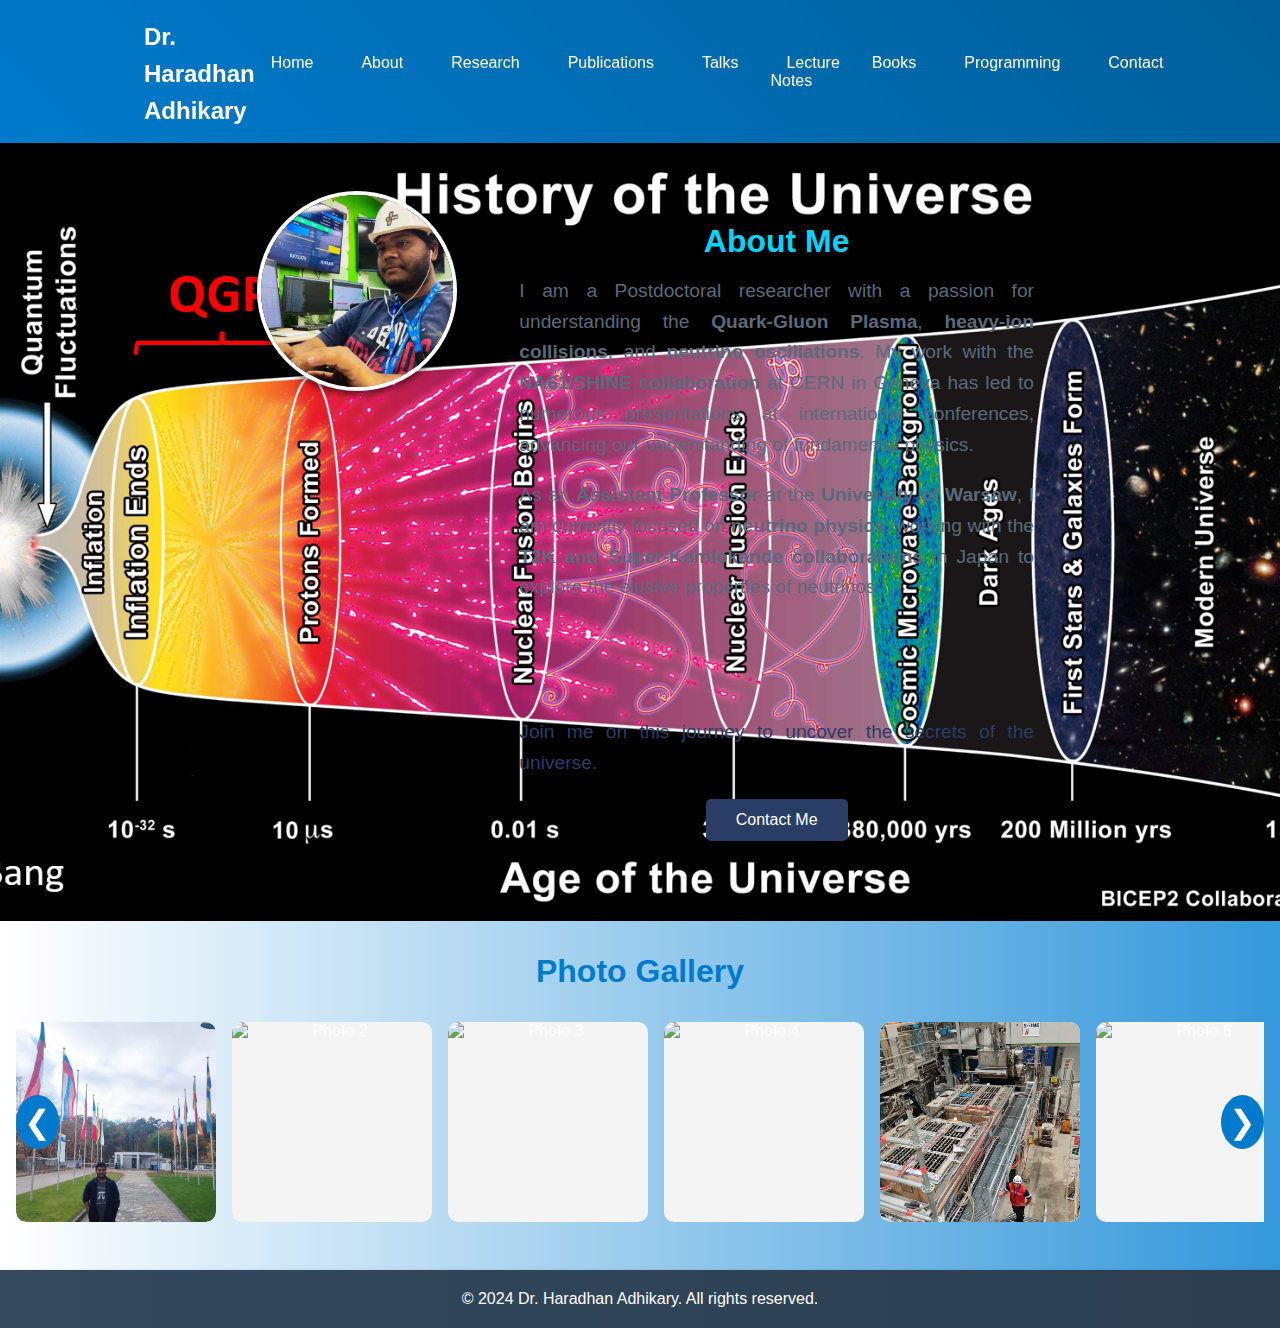
==== index.html @ b3446fd2 "Update index.html" ====
<!doctype html>
<html lang="en">
  <head>
    <meta charset="UTF-8" />
    <meta name="viewport" content="width=device-width, initial-scale=1.0" />
    <title>Home | Dr. Haradhan Adhikary</title>
    <link rel="stylesheet" href="style.css" />
    <script src="script.js" defer></script>
  </head>
  <body>

    
    <!-- Navbar will load dynamically -->
    <section class="biography-section">
      <div class="biography-container">
        <!-- Left: Circular Profile Picture -->
        <div class="bio-image">
          <img
            src="images/WhatsApp Image 2024-12-14 at 15.05.37.jpeg"
            alt="Your Profile Picture"
          />
        </div>
        <!-- Right: Biography Text -->
        <div class="bio-content">

    <section class="bio">
        <h2>About Me</h2>
        <p>I am a Postdoctoral researcher with a passion for understanding the <strong>Quark-Gluon Plasma</strong>, <strong>heavy-ion collisions</strong>, and <strong>neutrino oscillations</strong>. My work with the <strong>NA61/SHINE collaboration</strong> at CERN in Geneva has led to numerous presentations at international conferences, advancing our understanding of fundamental physics.</p>
        <p>As an <strong>Assistant Professor</strong> at the <strong>University of Warsaw</strong>, I am currently focused on <strong>neutrino physics</strong>, working with the <strong>T2K and Super-Kamiokande collaborations</strong> in Japan to explore the elusive properties of neutrinos.</p>
    </section>

    <section class="cta">
        <p>Join me on this journey to uncover the secrets of the universe.</p>
        <button onclick="alert('Feel free to reach out for collaborations and inquiries!')">Contact Me</button>
    </section>




          
        </div>
      </div>
    </section>

    <section class="gallery-scrollable">
      <h2>Photo Gallery</h2>
      <div class="scroll-container">
        <button class="scroll-btn left" onclick="scrollGallery(-1)">
          &#10094;
        </button>
        <div class="scroll-content" id="gallery">
          <div class="gallery-item">
            <img src="images/IMG_20231110_171444.jpg" alt="Photo 1" />
          </div>
          <div class="gallery-item">
            <img src="images/IMG_20230702_041229.HEIC" alt="Photo 2" />
          </div>
          <div class="gallery-item">
            <img src="images/IMG_20221124_174536.HEIC" alt="Photo 3" />
          </div>
          <div class="gallery-item">
            <img src="images/IMG_20230702_040908.HEIC" alt="Photo 4" />
          </div>
          <div class="gallery-item">
            <img src="images/IMG_20240417_180348.jpg" alt="Photo 5" />
          </div>
          <div class="gallery-item">
            <img src="images/IMG_20220508_164757.HEIC" alt="Photo 6" />
          </div>

          <div class="gallery-item">
            <img src="images/IMG_20230915_213415.HEIF" alt="Photo 1" />
          </div>
          <div class="gallery-item">
            <img src="images/IMG_20220509_155420.HEIC" alt="Photo 2" />
          </div>
          <div class="gallery-item">
            <img src="images/IMG_20220525_153425.HEIC" alt="Photo 3" />
          </div>
          <div class="gallery-item">
            <img src="images/FB_IMG_1727901099031.jpg" alt="Photo 4" />
          </div>
          <div class="gallery-item">
            <img src="images/FB_IMG_1699455640981.jpg" alt="Photo 5" />
          </div>
          <div class="gallery-item">
            <img src="images/FB_IMG_1680366693016.jpg" alt="Photo 6" />
          </div>
        </div>
        <button class="scroll-btn right" onclick="scrollGallery(1)">
          &#10095;
        </button>
      </div>
    </section>

    <footer>
      <div class="container">
        <p>&copy; 2024 Dr. Haradhan Adhikary. All rights reserved.</p>
      </div>
    </footer>
  </body>
</html>
---- style.css ----
/* General Reset */
* {
  margin: 0;
  padding: 0;
  box-sizing: border-box;
}

/* Navbar */
.navbar {
  background: linear-gradient(45deg, #007acc, #005f99);
  color: white;
  padding: 1rem 0;
  position: sticky;
  top: 0;
  z-index: 1000;
  box-shadow: 0 4px 8px rgba(0, 0, 0, 0.2);
}
.navbar .container {
  display: flex;
  justify-content: space-between;
  align-items: center;
  padding: 0 1rem;
}
.navbar h1 a {
  text-decoration: none;
  color: white;
  font-size: 1.5rem;
}
.navbar nav ul {
  list-style: none;
  display: flex;
  gap: 1rem;
}
.navbar nav ul li a {
  text-decoration: none;
  color: white;
  font-size: 1rem;
  padding: 0.5rem 1rem;
  border-radius: 5px;
  transition:
    background 0.3s,
    color 0.3s;
}
.navbar nav ul li a:hover {
  background: #fff;
  color: #007acc;
}


header {
    text-align: center;
    margin-bottom: 40px;
}

header h1 {
    font-size: 2.5em;
    color: #2a3d66;
}

header p {
    font-size: 1.2em;
    font-weight: bold;
    color: #5a6a7b;
}



.bio h2 {
    font-size: 1.8em;
    margin-bottom: 20px;
    color: #2a3d66;
}

.bio p {
    font-size: 1.1em;
    margin-bottom: 20px;
    color: #5a6a7b;
}

.cta {
    text-align: center;
    margin-top: 30px;
}

.cta p {
    font-size: 1.2em;
    margin-bottom: 20px;
    color: #2a3d66;
}

.cta button {
    background-color: #2a3d66;
    color: white;
    border: none;
    padding: 12px 30px;
    font-size: 1em;
    border-radius: 5px;
    cursor: pointer;
}

.cta button:hover {
    background-color: #3c4d78;
}

/* Hero Section */
.hero {
  height: 100vh;
  display: flex;
  justify-content: center;
  align-items: center;
  color: white;
  text-align: center;
  background: url("images/profile.jpg") no-repeat center center/cover;
}
.hero h2 {
  font-size: 2.5rem;
  margin-bottom: 1rem;
}
.hero p {
  font-size: 1.2rem;
  margin-bottom: 2rem;
}
.hero .btn-primary {
  background: #ff6f61;
  padding: 0.7rem 1.5rem;
  color: white;
  text-decoration: none;
  border-radius: 5px;
  transition: background 0.3s;
}
.hero .btn-primary:hover {
  background: #ff3e2e;
}

/* Footer */
footer {
  background: #333;
  color: white;
  text-align: center;
  position: static; /* Always at bottom */
  padding: 1rem 0;
}

/* Section Styling */
section {
  padding: 2rem 1rem;
}
section h2 {
  text-align: center;
  margin-bottom: 1rem;
  font-size: 2rem;
  color: #007acc;
}
.container {
  width: 80%;
  margin: auto;
}
.card-grid {
  display: grid;
  grid-template-columns: repeat(auto-fit, minmax(300px, 1fr));
  gap: 1rem;
}
.card {
  background: white;
  border: 1px solid #ddd;
  border-radius: 10px;
  overflow: hidden;
  box-shadow: 0 4px 6px rgba(0, 0, 0, 0.1);
  transition: transform 0.3s;
}
.card:hover {
  transform: scale(1.05);
}
.card img {
  width: 100%;
  height: 200px;
  object-fit: cover;
}
.card-content {
  padding: 1rem;
  text-align: center;
}
.card-content h3 {
  font-size: 1.2rem;
  margin-bottom: 0.5rem;
}
.card-content p {
  font-size: 0.9rem;
  margin-bottom: 1rem;
}
.card-content a {
  color: #007acc;
  text-decoration: none;
  font-weight: bold;
}
.card-content a:hover {
  color: #005f99;
}

/* Gallery Section */
.gallery {
  padding: 2rem 1rem;
  text-align: center;
}
.gallery h2 {
  font-size: 2rem;
  color: #007acc;
  margin-bottom: 1rem;
}
.gallery-grid {
  display: grid;
  grid-template-columns: repeat(auto-fit, minmax(200px, 1fr));
  gap: 1rem;
  justify-items: center;
}
.gallery-item {
  width: 200px; /* Set fixed width */
  height: 200px; /* Set fixed height */
  overflow: hidden;
  border-radius: 10px;
  transition: transform 0.3s;
  cursor: pointer;
  display: flex;
  justify-content: center;
  align-items: center;
  background-color: #f4f4f4; /* Placeholder background for empty space */
}
.gallery-item img {
  width: 100%;
  height: 100%;
  object-fit: cover; /* Ensures images cover the container without distortion */
  border-radius: 10px;
  transition:
    transform 0.3s,
    box-shadow 0.3s;
}
.gallery-item:hover img {
  transform: scale(1.05);
  box-shadow: 0 4px 10px rgba(0, 0, 0, 0.3);
}

/* Scrollable Gallery Section */
.gallery-scrollable {
  padding: 2rem 1rem;
  text-align: center;
  position: relative;
}
.gallery-scrollable h2 {
  font-size: 2rem;
  color: #007acc;
  margin-bottom: 1rem;
}
.scroll-container {
  display: flex;
  align-items: center;
  position: relative;
}
.scroll-btn {
  background-color: #007acc;
  color: white;
  border: none;
  font-size: 2rem;
  padding: 0.5rem;
  cursor: pointer;
  position: absolute;
  top: 50%;
  transform: translateY(-50%);
  z-index: 1000;
  border-radius: 50%;
  transition: background-color 0.3s;
}
.scroll-btn:hover {
  background-color: #005f99;
}
.scroll-btn.left {
  left: 0;
}
.scroll-btn.right {
  right: 0;
}
.scroll-content {
  display: flex;
  gap: 1rem;
  overflow-x: auto;
  scroll-behavior: smooth;
  width: 100%;
  padding: 1rem 0;
}
.scroll-content::-webkit-scrollbar {
  display: none; /* Hides the scrollbar for a clean look */
}
.gallery-item {
  flex: 0 0 auto;
  width: 200px;
  height: 200px;
  overflow: hidden;
  border-radius: 10px;
  transition: transform 0.3s;
  cursor: pointer;
}
.gallery-item img {
  width: 100%;
  height: 100%;
  object-fit: cover;
  border-radius: 10px;
  transition:
    transform 0.3s,
    box-shadow 0.3s;
}
.gallery-item:hover img {
  transform: scale(1.05);
  box-shadow: 0 4px 10px rgba(0, 0, 0, 0.3);
}

/* Carousel Gallery Section */
.gallery-carousel {
  padding: 2rem 1rem;
  text-align: center;
  position: relative;
}
.gallery-carousel h2 {
  font-size: 2rem;
  color: #007acc;
  margin-bottom: 1rem;
}
.carousel-container {
  display: flex;
  align-items: center;
  justify-content: center;
  position: relative;
  overflow: hidden;
}
.carousel-content {
  display: flex;
  gap: 1rem;
  overflow-x: auto;
  scroll-behavior: smooth;
  width: 300px; /* Show one image at a time */
}
.carousel-content::-webkit-scrollbar {
  display: none; /* Hides the scrollbar for a clean look */
}
.carousel-item {
  flex: 0 0 100%; /* Only one item is visible at a time */
  width: 200px;
  height: 200px;
  position: relative;
  overflow: hidden;
  border-radius: 10px;
  transition: transform 0.3s;
}
.carousel-item img {
  width: 100%;
  height: auto;
  display: block;
  border-radius: 10px;
  object-fit: cover;
}
.carousel-btn {
  background-color: #007acc;
  color: white;
  border: none;
  font-size: 2rem;
  padding: 0.5rem;
  cursor: pointer;
  position: absolute;
  top: 50%;
  transform: translateY(-50%);
  z-index: 1000;
  border-radius: 50%;
  transition: background-color 0.3s;
}
.carousel-btn:hover {
  background-color: #005f99;
}
.carousel-btn.left {
  left: 0;
}
.carousel-btn.right {
  right: 0;
}

.papers-section {
  padding: 2rem 1rem;
}
.papers-section h2 {
  text-align: center;
  margin-bottom: 1rem;
  font-size: 1.8rem;
  color: #007acc;
}
#papers-list {
  display: grid;
  grid-template-columns: repeat(auto-fit, minmax(300px, 1fr));
  gap: 1rem;
  justify-content: center;
}
.paper-card {
  background: white;
  border: 1px solid #ddd;
  border-radius: 10px;
  padding: 1rem;
  box-shadow: 0 4px 6px rgba(0, 0, 0, 0.1);
  transition: transform 0.3s;
}
.paper-card:hover {
  transform: scale(1.05);
}
.paper-title {
  font-size: 1.2rem;
  font-weight: bold;
  color: #007acc;
  margin-bottom: 0.5rem;
  text-decoration: none;
}
.paper-title:hover {
  text-decoration: underline;
}
.paper-authors {
  font-size: 0.9rem;
  color: #555;
  margin-bottom: 0.5rem;
}

/* Papers Section */
.papers-section {
  padding: 2rem;
  max-width: 800px;
  margin: 0 auto;
}
#papers-list {
  display: grid;
  grid-template-columns: repeat(auto-fit, minmax(300px, 1fr));
  gap: 1rem;
}
.paper-card {
  background: white;
  border: 1px solid #ddd;
  border-radius: 8px;
  padding: 1rem;
  box-shadow: 0 4px 6px rgba(0, 0, 0, 0.1);
  transition: transform 0.3s;
}
.paper-card:hover {
  transform: scale(1.05);
}
.paper-title {
  font-size: 1.2rem;
  color: #007acc;
  text-decoration: none;
  margin-bottom: 0.5rem;
  display: block;
}
.paper-title:hover {
  text-decoration: underline;
}
.paper-authors {
  font-size: 0.9rem;
  color: #555;
}

/* General Reset */
* {
  margin: 0;
  padding: 0;
  box-sizing: border-box;
}

/* Global Styles */
body {
  margin: 0;
  font-family: Arial, sans-serif;
  background: linear-gradient(
    to right,
    white,
    #3498db
  ); /* Gradient from dark to light blue */
  color: white; /* Text color */
  min-height: 100vh;
  display: flex;
  flex-direction: column;
}

header,
footer {
  background: linear-gradient(to right, #34495e, #2c3e50);
  padding: 10px 0;
  position: sticky;
  text-align: center;
}

h1 {
  margin: 0;
  font-size: 2rem;
}

/* Biography Section */
.biography-section {
  padding: 40px 20px;
  background: linear-gradient(
    to bottom,
    #3498db,
    #2ecc71
  ); /* Blue to green gradient */
  display: flex;
  justify-content: center;
  align-items: center;
}

.biography-container {
  display: flex;
  flex-wrap: wrap;
  max-width: 1000px;
  margin: 0 auto;
}

.bio-image img {
  width: 200px;
  height: 200px;
  border-radius: 50%; /* Circular image */
  object-fit: cover;
  margin-right: 20px;
}

.bio-content {
  max-width: 600px;
}

.bio-content h2 {
  font-size: 1.8rem;
  margin-bottom: 10px;
  color: #f1c40f;
}

footer p {
  margin: 0;
  padding: 10px;
}

/* Optional: Gradient for specific sections */
.biography-section {
  background: linear-gradient(
    to bottom,
    #3498db,
    #2ecc71
  ); /* Blue to green gradient */
  padding: 50px 10px;
  color: white; /* Ensures text is visible on gradient */
}

header,
footer {
  background: linear-gradient(
    to right,
    #34495e,
    #2c3e50
  ); /* Darker gradient for navbar/footer */
  color: white;
  padding: 10px 20px;
  text-align: center;
  position: sticky;
  box-shadow: 0 4px 6px rgba(0, 0, 0, 0.5); /* Adds subtle shadow */
}

.bio-content h2 {
  color: #f1c40f; /* Bright yellow text for headings */
}

/* Optional: Add hover effects to buttons or links */
a {
  color: #f39c12; /* Orange links */
  transition: color 0.3s ease;
}

a:hover {
  color: #e74c3c; /* Red on hover */
}

/* Biography Section */
.biography-section {
  position: relative;
  padding: 3rem 1rem;
  background: url("images/history-of-universe-and-qgp-2.jpg") no-repeat center
    center/cover; /* Background image */
  display: flex;
  align-items: center;
  justify-content: center;
  min-height: 60vh;
  color: white;
}

/* Biography Container */


/* Left: Circular Picture */
.bio-image {
  flex: 1;
  text-align: center;
}
.bio-image img {
  width: 200px;
  height: 200px;
  border-radius: 50%; /* Circular shape */
  object-fit: cover;
  border: 4px solid white;
  box-shadow: 0 4px 6px rgba(0, 0, 0, 0.5);
  transition: transform 0.3s;
}

.bio-image img {
  width: 200px; /* Ensure a fixed width */
  height: 200px; /* Ensure a fixed height (same as width for circular shape) */
  border-radius: 50%; /* Makes the image circular */
  object-fit: cover; /* Ensures the image fills the circular area */
  border: 4px solid white; /* Adds a white border for styling */
  box-shadow: 0 4px 6px rgba(0, 0, 0, 0.5); /* Adds a shadow for depth */
  transition: transform 0.3s ease; /* Smooth zoom effect on hover */
}

.bio-image img:hover {
  transform: scale(1.1); /* Zoom effect when hovering over the image */
}

/* Hover Effect on the Profile Picture */
.bio-image img:hover {
  transform: scale(1.1);
}

/* Right: Biography Text */
.bio-content {
  flex: 2;
  color: white;
  text-align: left;
}
.bio-content h2 {
  font-size: 2rem;
  margin-bottom: 1rem;
  color: #00d4ff; /* Light blue heading */
}
.bio-content p {
  font-size: 1.2rem;
  line-height: 1.6;
  text-align: justify;
}

/* Responsive Design for Smaller Screens */
@media screen and (max-width: 768px) {
  .biography-container {
    flex-direction: column;
    text-align: center;
  }
  .bio-image img {
    width: 150px;
    height: 150px;
  }
}
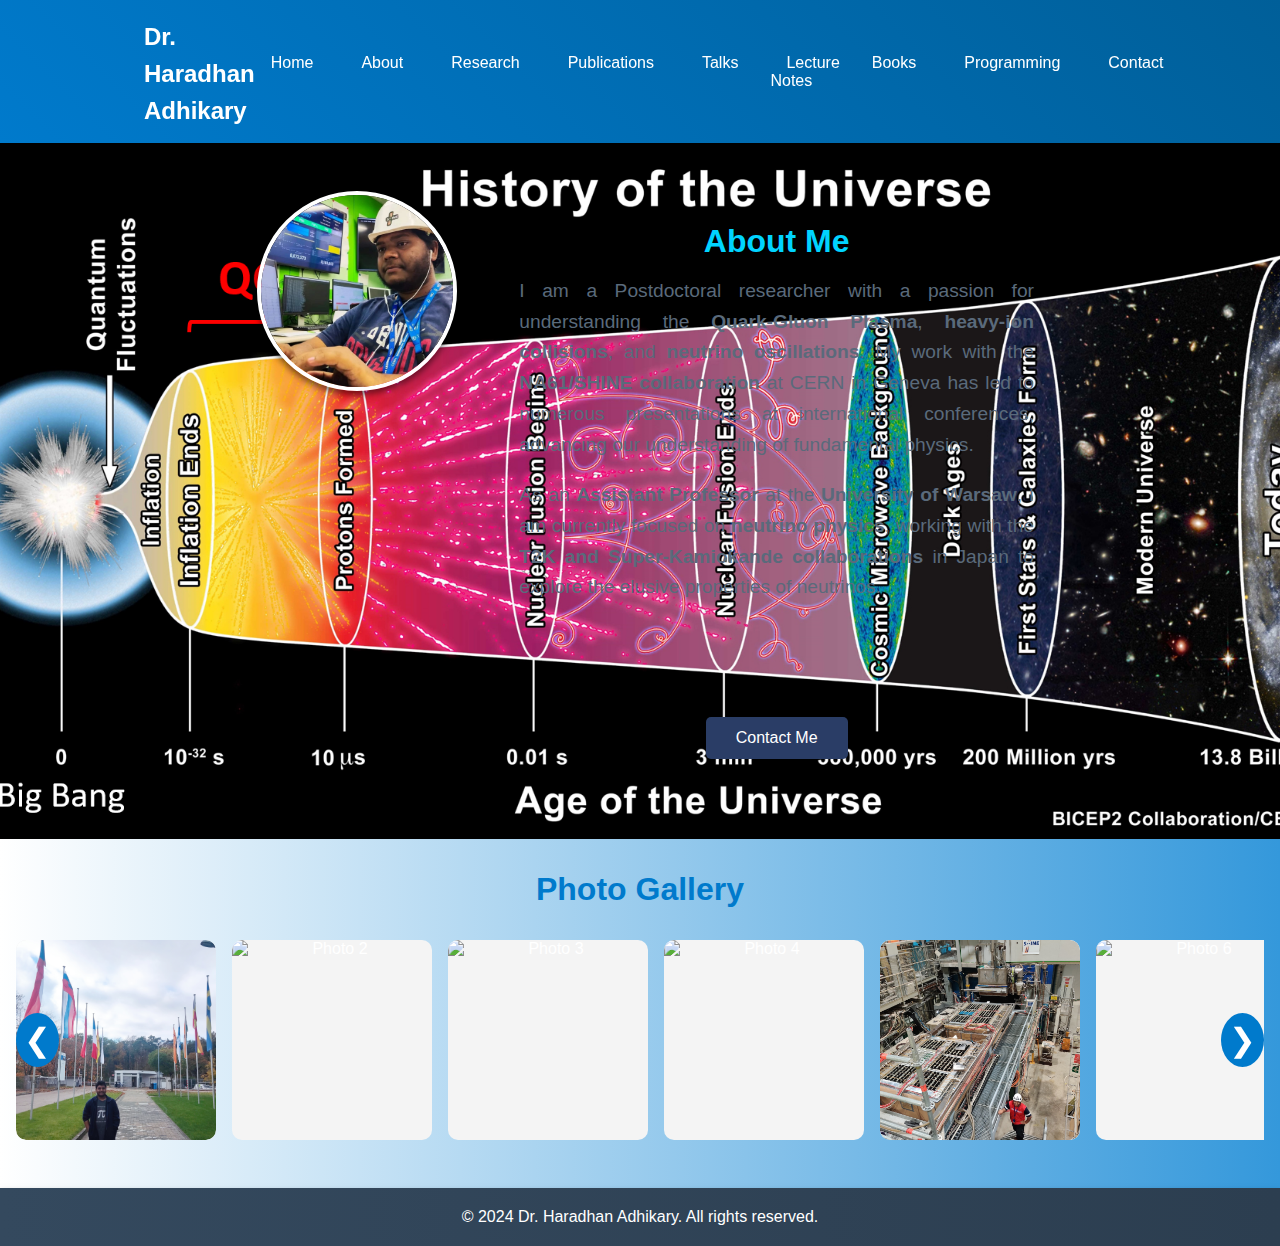
==== commit 68813b01: "Update index.html" ====
--- a/index.html
+++ b/index.html
@@ -30,7 +30,6 @@
     </section>
 
     <section class="cta">
-        <p>Join me on this journey to uncover the secrets of the universe.</p>
         <button onclick="alert('Feel free to reach out for collaborations and inquiries!')">Contact Me</button>
     </section>
 
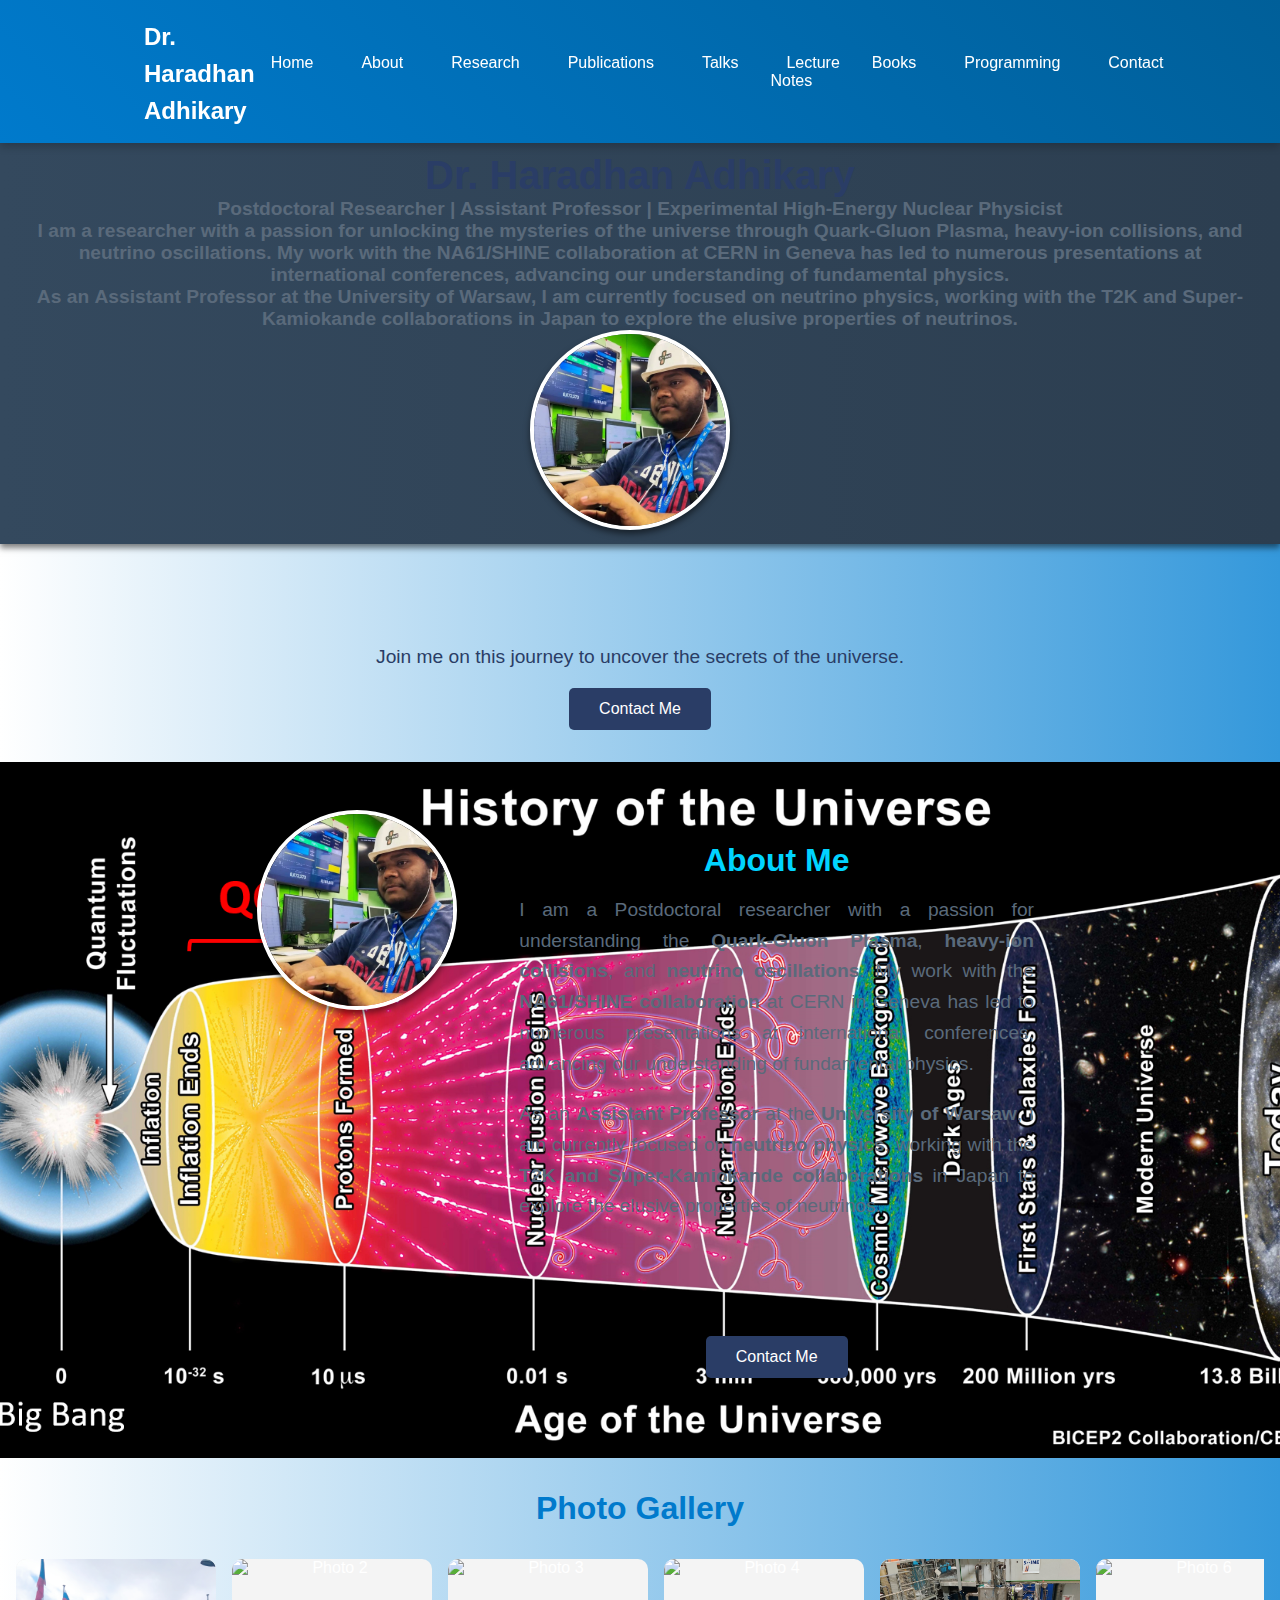
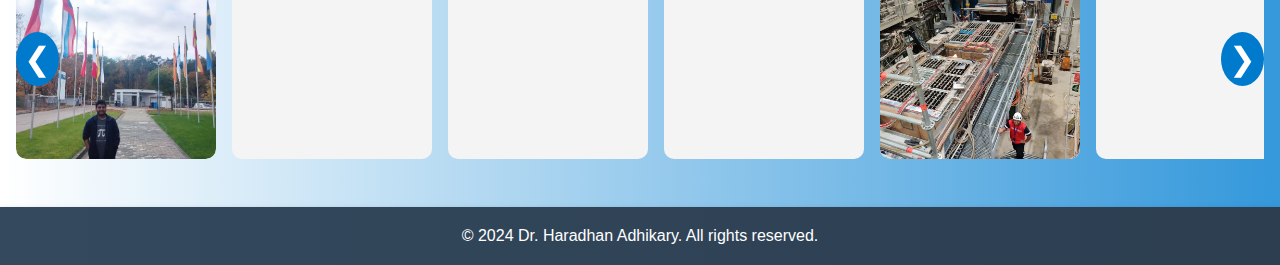
==== commit 5b6deeee: "Update index.html" ====
--- a/index.html
+++ b/index.html
@@ -11,6 +11,31 @@
 
     
     <!-- Navbar will load dynamically -->
+
+    <header class="header">
+        <div class="overlay">
+            <div class="bio-container">
+                <div class="bio-text">
+                    <h1>Dr. Haradhan Adhikary</h1>
+                    <p><strong>Postdoctoral Researcher | Assistant Professor | Experimental High-Energy Nuclear Physicist</strong></p>
+                    <p>I am a researcher with a passion for unlocking the mysteries of the universe through <strong>Quark-Gluon Plasma</strong>, <strong>heavy-ion collisions</strong>, and <strong>neutrino oscillations</strong>. My work with the <strong>NA61/SHINE collaboration</strong> at CERN in Geneva has led to numerous presentations at international conferences, advancing our understanding of fundamental physics.</p>
+                    <p>As an <strong>Assistant Professor</strong> at the <strong>University of Warsaw</strong>, I am currently focused on <strong>neutrino physics</strong>, working with the <strong>T2K and Super-Kamiokande collaborations</strong> in Japan to explore the elusive properties of neutrinos.</p>
+                </div>
+                <div class="bio-image">
+                    <img src="images/WhatsApp Image 2024-12-14 at 15.05.37.jpeg" alt="Dr. Haradhan Adhikary"> <!-- Replace with your image -->
+                </div>
+            </div>
+        </div>
+    </header>
+
+    <section class="cta">
+        <p>Join me on this journey to uncover the secrets of the universe.</p>
+        <button onclick="alert('Feel free to reach out for collaborations and inquiries!')">Contact Me</button>
+    </section>
+
+
+
+    
     <section class="biography-section">
       <div class="biography-container">
         <!-- Left: Circular Profile Picture -->
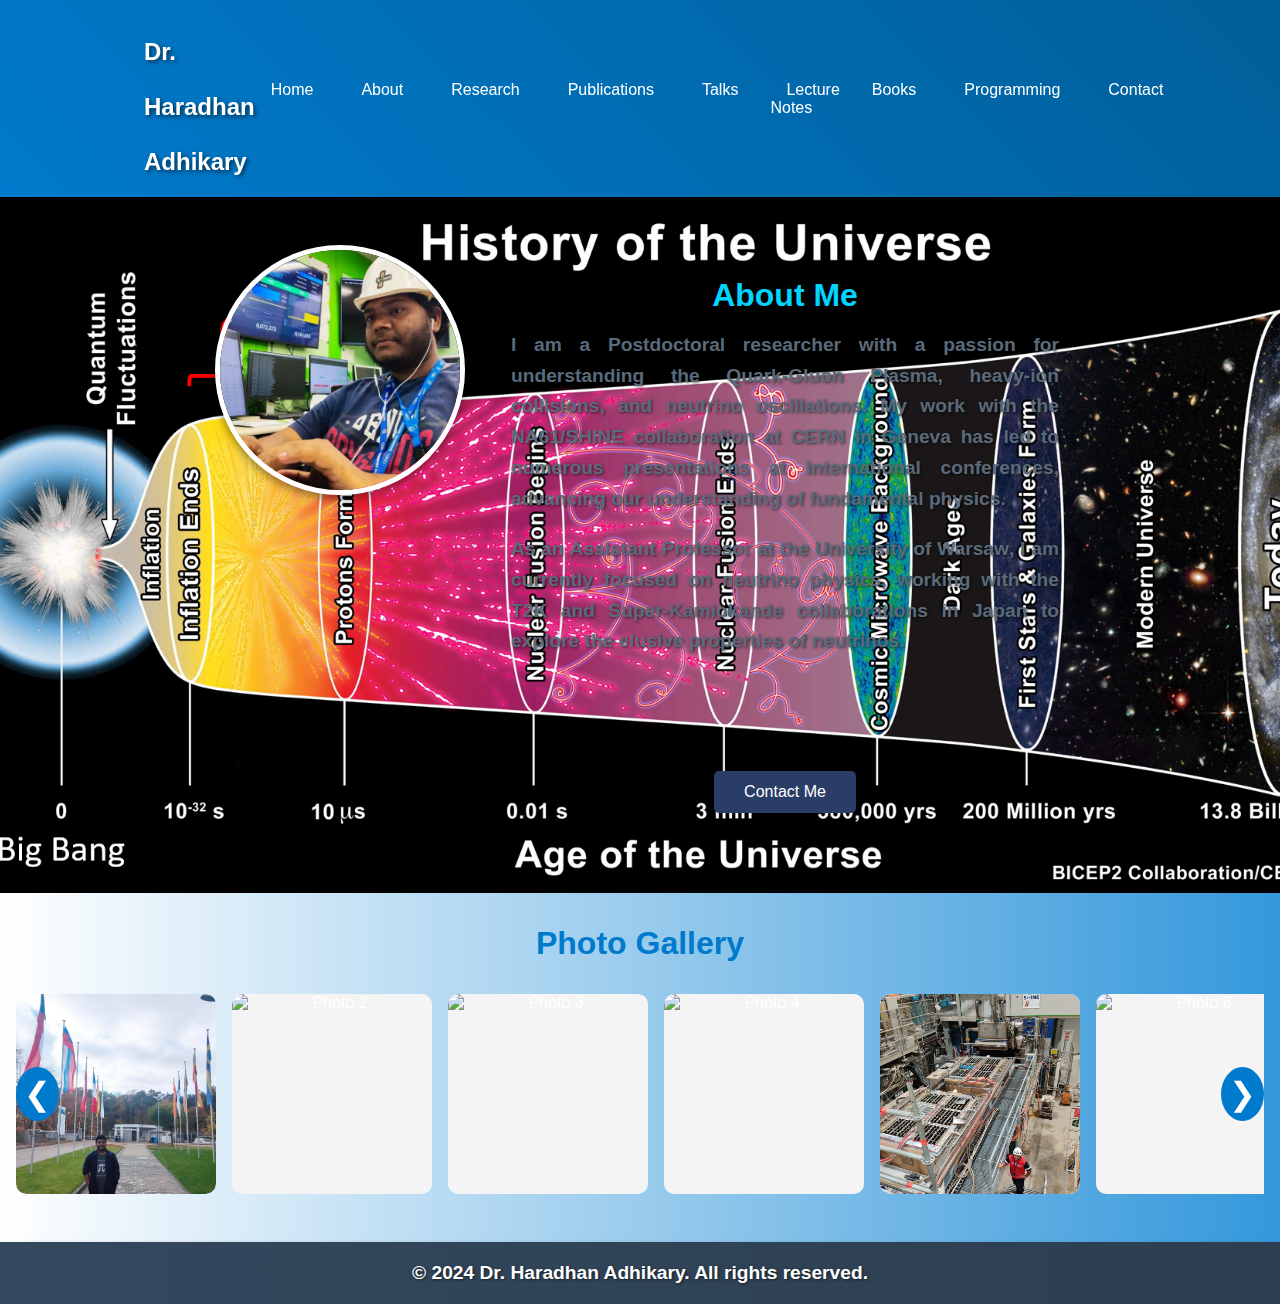
==== commit 9b21c5a0: "Update index.html" ====
--- a/index.html
+++ b/index.html
@@ -11,29 +11,6 @@
 
     
     <!-- Navbar will load dynamically -->
-
-    <header class="header">
-        <div class="overlay">
-            <div class="bio-container">
-                <div class="bio-text">
-                    <h1>Dr. Haradhan Adhikary</h1>
-                    <p><strong>Postdoctoral Researcher | Assistant Professor | Experimental High-Energy Nuclear Physicist</strong></p>
-                    <p>I am a researcher with a passion for unlocking the mysteries of the universe through <strong>Quark-Gluon Plasma</strong>, <strong>heavy-ion collisions</strong>, and <strong>neutrino oscillations</strong>. My work with the <strong>NA61/SHINE collaboration</strong> at CERN in Geneva has led to numerous presentations at international conferences, advancing our understanding of fundamental physics.</p>
-                    <p>As an <strong>Assistant Professor</strong> at the <strong>University of Warsaw</strong>, I am currently focused on <strong>neutrino physics</strong>, working with the <strong>T2K and Super-Kamiokande collaborations</strong> in Japan to explore the elusive properties of neutrinos.</p>
-                </div>
-                <div class="bio-image">
-                    <img src="images/WhatsApp Image 2024-12-14 at 15.05.37.jpeg" alt="Dr. Haradhan Adhikary"> <!-- Replace with your image -->
-                </div>
-            </div>
-        </div>
-    </header>
-
-    <section class="cta">
-        <p>Join me on this journey to uncover the secrets of the universe.</p>
-        <button onclick="alert('Feel free to reach out for collaborations and inquiries!')">Contact Me</button>
-    </section>
-
-
 
     
     <section class="biography-section">
--- a/style.css
+++ b/style.css
@@ -643,6 +643,98 @@
   text-align: justify;
 }
 
+.header {
+    position: relative;
+    height: 100vh;
+    background-image: url('images/history-of-universe-and-qgp-2.jpg'); /* Replace with your background image */
+    background-size: cover;
+    background-position: center;
+    color: white;
+    text-align: center;
+}
+
+.overlay {
+    position: absolute;
+    top: 0;
+    left: 0;
+    width: 100%;
+    height: 100%;
+    background: rgba(0, 0, 0, 0.4); /* Semi-transparent overlay for better readability */
+    display: flex;
+    justify-content: center;
+    align-items: center;
+}
+
+.bio-container {
+    display: flex;
+    align-items: center;
+    justify-content: space-between;
+    width: 80%;
+    max-width: 1200px;
+    padding: 20px;
+}
+
+.bio-text {
+    width: 60%;
+    padding-right: 20px;
+}
+
+h1 {
+    font-size: 3em;
+    font-weight: bold;
+    color: #fff;
+    text-shadow: 2px 2px 4px rgba(0, 0, 0, 0.6);
+}
+
+p {
+    font-size: 1.2em;
+    font-weight: bold;
+    color: #fff;
+    text-shadow: 1px 1px 3px rgba(0, 0, 0, 0.6);
+    margin-bottom: 15px;
+}
+
+.bio-image {
+    width: 30%;
+    text-align: center;
+}
+
+.bio-image img {
+    width: 250px;
+    height: 250px;
+    border-radius: 50%;
+    border: 5px solid white;
+    box-shadow: 0 4px 8px rgba(0, 0, 0, 0.4);
+}
+
+.cta {
+    text-align: center;
+    margin-top: 30px;
+}
+
+.cta p {
+    font-size: 1.5em;
+    margin-bottom: 20px;
+    color: #2a3d66;
+}
+
+.cta button {
+    background-color: #2a3d66;
+    color: white;
+    border: none;
+    padding: 12px 30px;
+    font-size: 1em;
+    border-radius: 5px;
+    cursor: pointer;
+}
+
+.cta button:hover {
+    background-color: #3c4d78;
+}
+
+
+
+
 /* Responsive Design for Smaller Screens */
 @media screen and (max-width: 768px) {
   .biography-container {
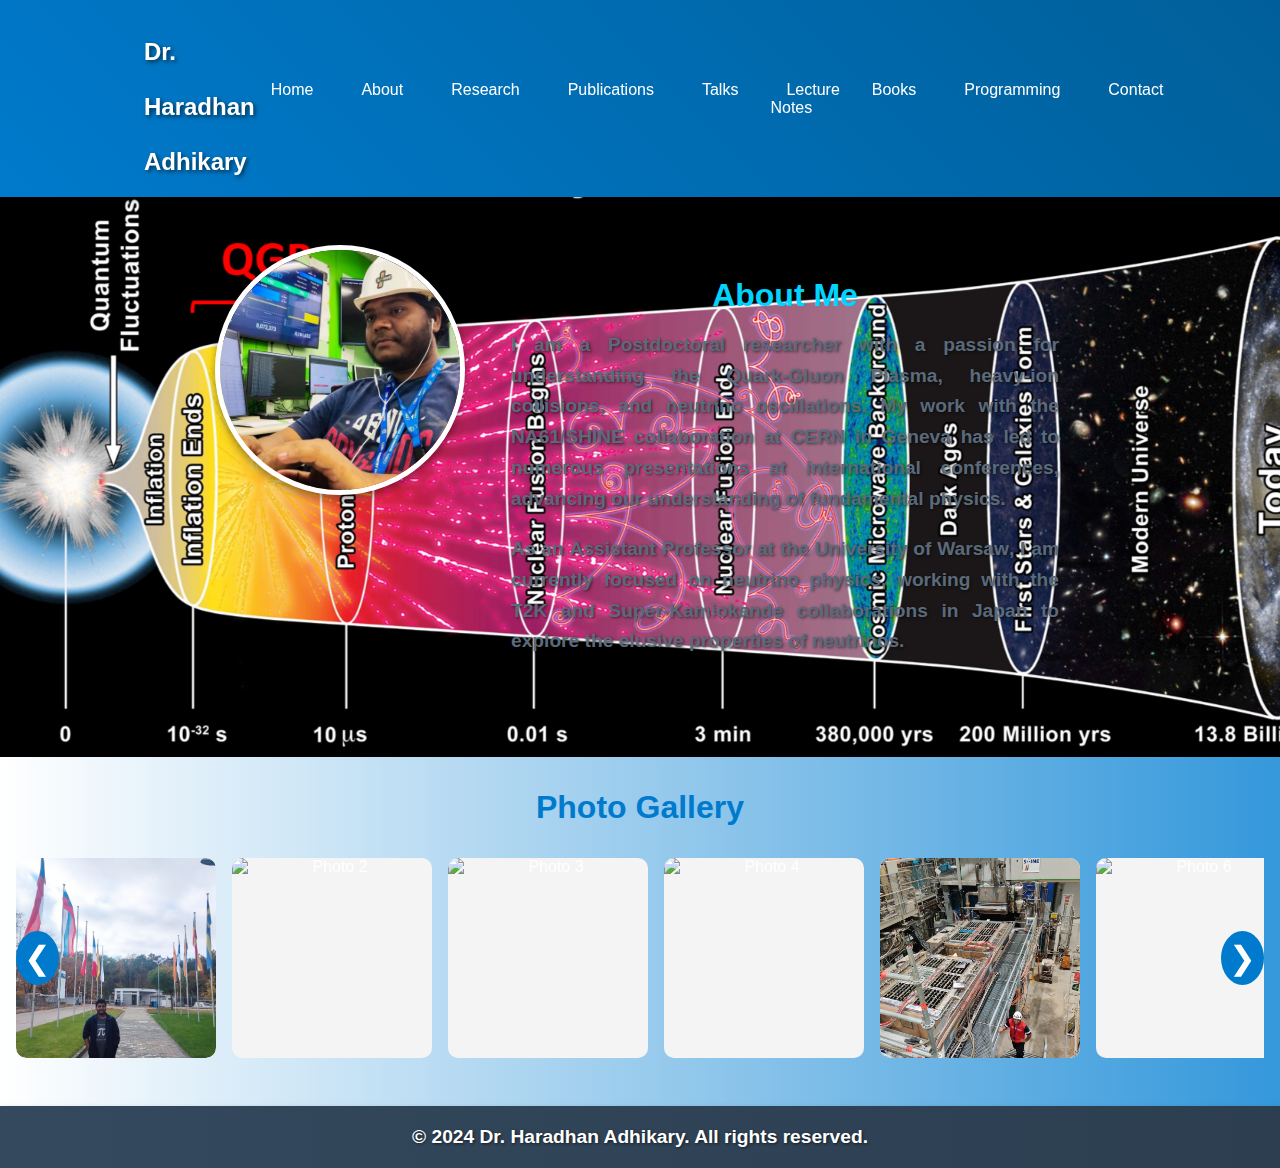
==== commit bd3dfb89: "Update index.html" ====
--- a/index.html
+++ b/index.html
@@ -29,16 +29,7 @@
         <h2>About Me</h2>
         <p>I am a Postdoctoral researcher with a passion for understanding the <strong>Quark-Gluon Plasma</strong>, <strong>heavy-ion collisions</strong>, and <strong>neutrino oscillations</strong>. My work with the <strong>NA61/SHINE collaboration</strong> at CERN in Geneva has led to numerous presentations at international conferences, advancing our understanding of fundamental physics.</p>
         <p>As an <strong>Assistant Professor</strong> at the <strong>University of Warsaw</strong>, I am currently focused on <strong>neutrino physics</strong>, working with the <strong>T2K and Super-Kamiokande collaborations</strong> in Japan to explore the elusive properties of neutrinos.</p>
-    </section>
-
-    <section class="cta">
-        <button onclick="alert('Feel free to reach out for collaborations and inquiries!')">Contact Me</button>
-    </section>
-
-
-
-
-          
+    </section>          
         </div>
       </div>
     </section>
--- a/style.css
+++ b/style.css
@@ -580,7 +580,7 @@
 .biography-section {
   position: relative;
   padding: 3rem 1rem;
-  background: url("images/history-of-universe-and-qgp-2.jpg") no-repeat center
+  background: url("history-of-universe-and-qgp-2-2.jpg") no-repeat center
     center/cover; /* Background image */
   display: flex;
   align-items: center;
@@ -646,7 +646,7 @@
 .header {
     position: relative;
     height: 100vh;
-    background-image: url('images/history-of-universe-and-qgp-2.jpg'); /* Replace with your background image */
+    background-image: url('history-of-universe-and-qgp-2-2.jpg'); /* Replace with your background image */
     background-size: cover;
     background-position: center;
     color: white;
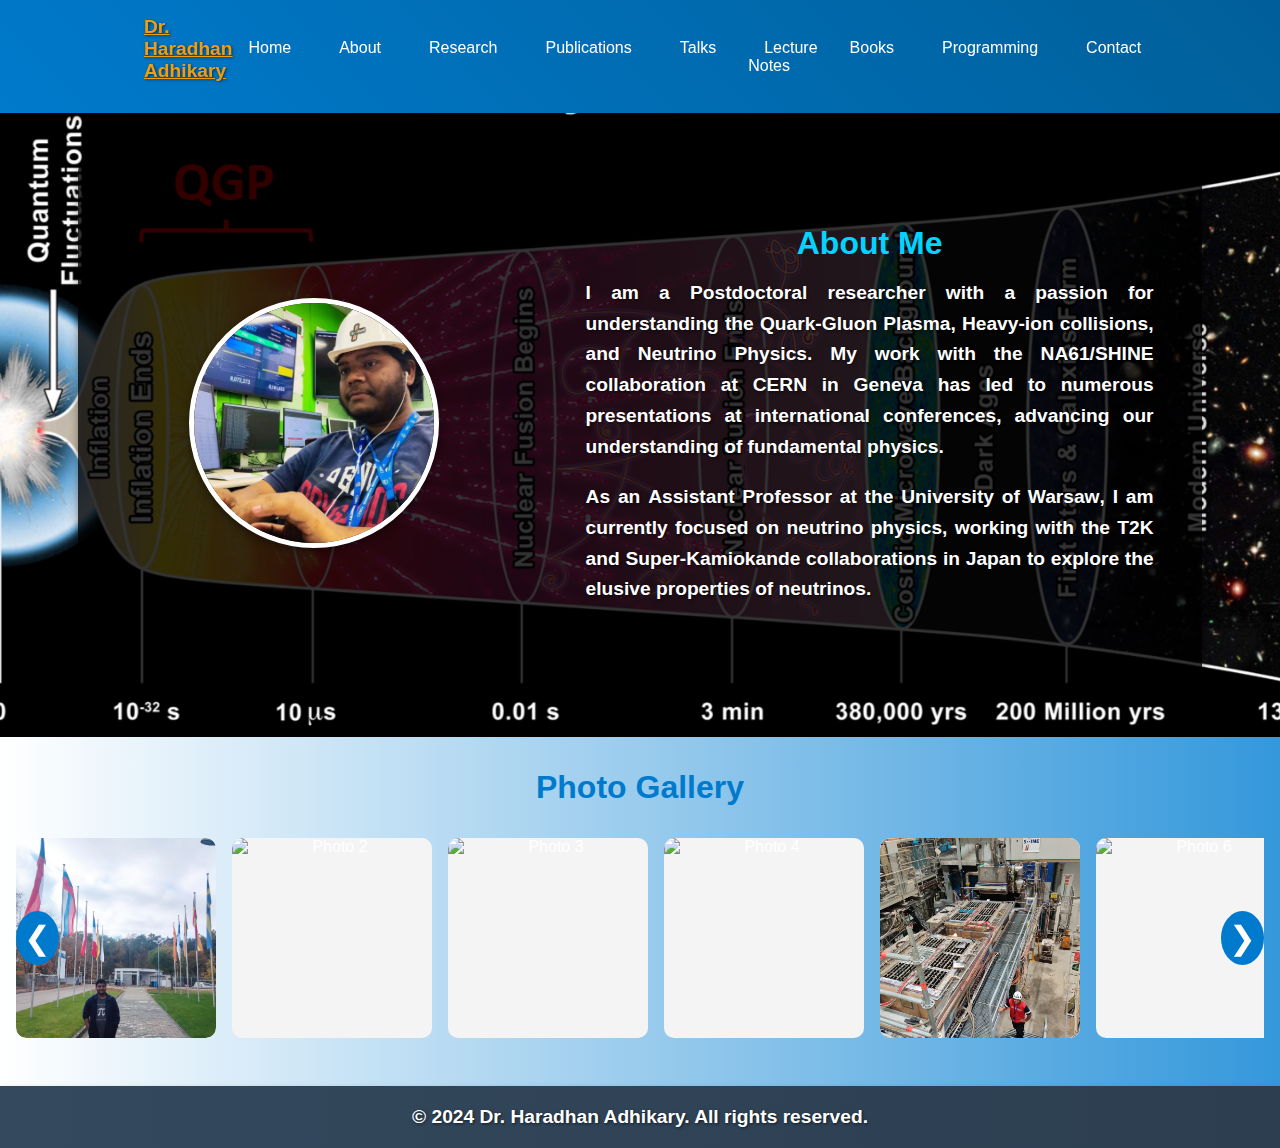
==== commit c75c0380: "Update index.html" ====
--- a/index.html
+++ b/index.html
@@ -27,7 +27,7 @@
 
     <section class="bio">
         <h2>About Me</h2>
-        <p>I am a Postdoctoral researcher with a passion for understanding the <strong>Quark-Gluon Plasma</strong>, <strong>heavy-ion collisions</strong>, and <strong>neutrino oscillations</strong>. My work with the <strong>NA61/SHINE collaboration</strong> at CERN in Geneva has led to numerous presentations at international conferences, advancing our understanding of fundamental physics.</p>
+        <p>I am a Postdoctoral researcher with a passion for understanding the <strong>Quark-Gluon Plasma</strong>, <strong>Heavy-ion collisions</strong>, and <strong>Neutrino Physics</strong>. My work with the <strong>NA61/SHINE collaboration</strong> at CERN in Geneva has led to numerous presentations at international conferences, advancing our understanding of fundamental physics.</p>
         <p>As an <strong>Assistant Professor</strong> at the <strong>University of Warsaw</strong>, I am currently focused on <strong>neutrino physics</strong>, working with the <strong>T2K and Super-Kamiokande collaborations</strong> in Japan to explore the elusive properties of neutrinos.</p>
     </section>          
         </div>
--- a/style.css
+++ b/style.css
@@ -74,7 +74,7 @@
 .bio p {
     font-size: 1.1em;
     margin-bottom: 20px;
-    color: #5a6a7b;
+    color: white;
 }
 
 .cta {
@@ -577,6 +577,8 @@
 }
 
 /* Biography Section */
+
+
 .biography-section {
   position: relative;
   padding: 3rem 1rem;
@@ -590,6 +592,23 @@
 }
 
 /* Biography Container */
+.biography-container {
+  display: flex;
+  align-items: center;
+  justify-content: space-between;
+  width: 90%;
+  max-width: 1200px;
+  background: rgba(
+    0,
+    0,
+    0,
+    0.8
+  ); /* Semi-transparent dark background for readability */
+  border-radius: 10px;
+  padding: 2rem;
+  gap: 2rem;
+  box-shadow: 0 4px 10px rgba(0, 0, 0, 0.4);
+}
 
 
 /* Left: Circular Picture */
@@ -677,6 +696,7 @@
 .bio-text {
     width: 60%;
     padding-right: 20px;
+    color: white;
 }
 
 h1 {
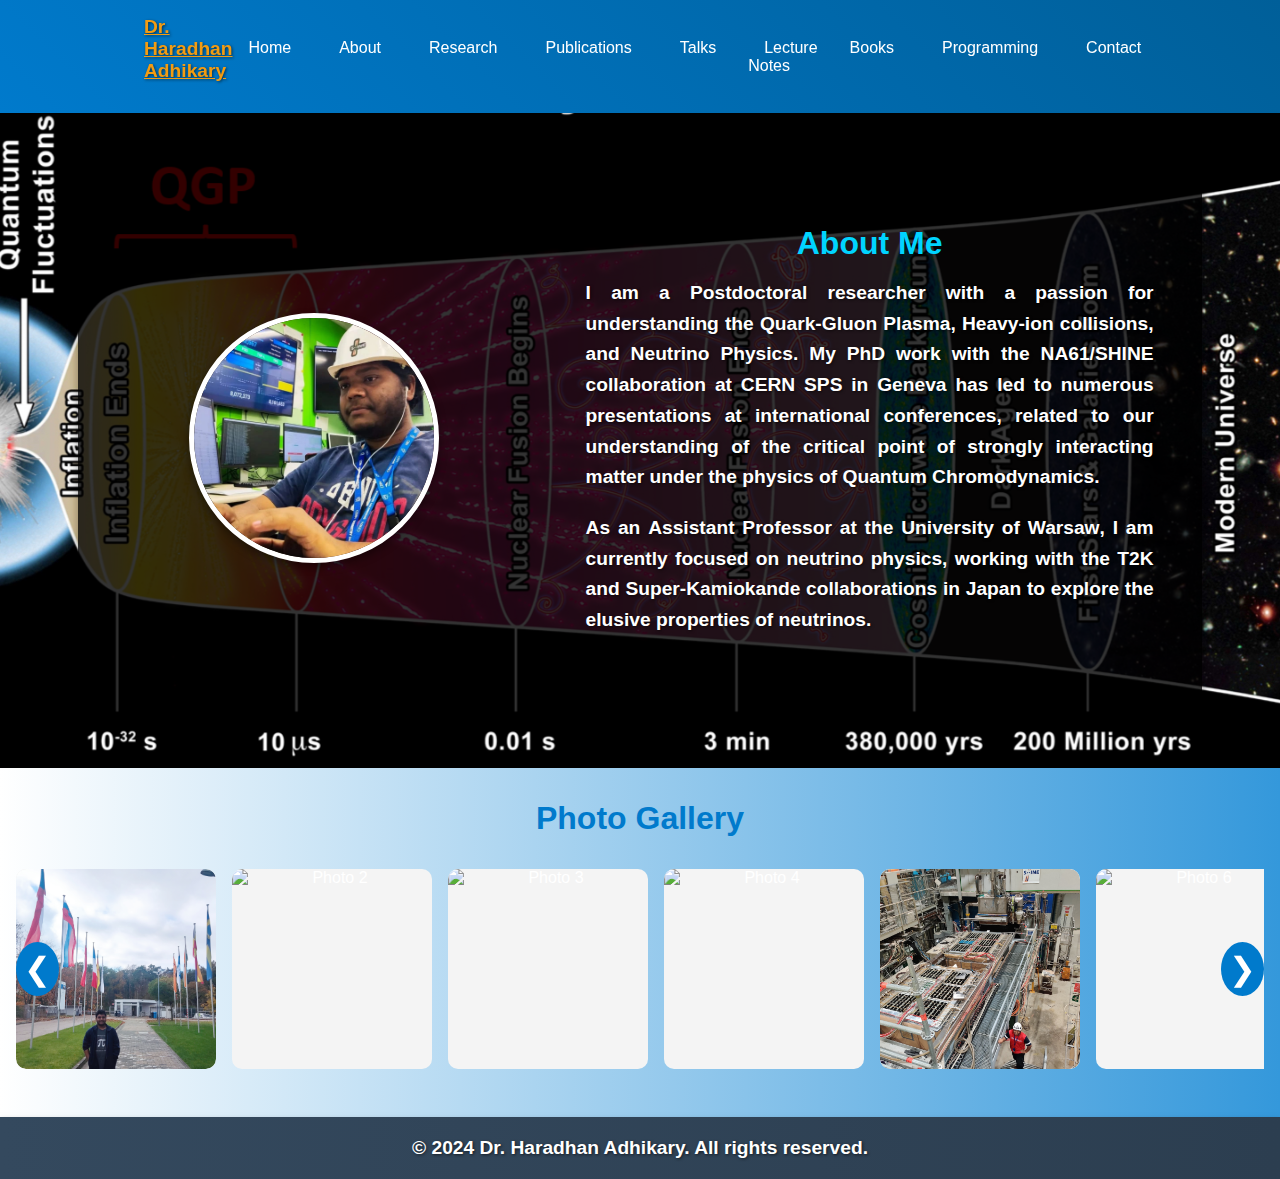
==== commit e555c819: "Update index.html" ====
--- a/index.html
+++ b/index.html
@@ -27,7 +27,7 @@
 
     <section class="bio">
         <h2>About Me</h2>
-        <p>I am a Postdoctoral researcher with a passion for understanding the <strong>Quark-Gluon Plasma</strong>, <strong>Heavy-ion collisions</strong>, and <strong>Neutrino Physics</strong>. My work with the <strong>NA61/SHINE collaboration</strong> at CERN in Geneva has led to numerous presentations at international conferences, advancing our understanding of fundamental physics.</p>
+        <p>I am a Postdoctoral researcher with a passion for understanding the <strong>Quark-Gluon Plasma</strong>, <strong>Heavy-ion collisions</strong>, and <strong>Neutrino Physics</strong>. My PhD work with the <strong>NA61/SHINE collaboration</strong> at CERN SPS in Geneva has led to numerous presentations at international conferences, related to our understanding of the critical point of strongly interacting matter under the physics of Quantum Chromodynamics.</p>
         <p>As an <strong>Assistant Professor</strong> at the <strong>University of Warsaw</strong>, I am currently focused on <strong>neutrino physics</strong>, working with the <strong>T2K and Super-Kamiokande collaborations</strong> in Japan to explore the elusive properties of neutrinos.</p>
     </section>          
         </div>
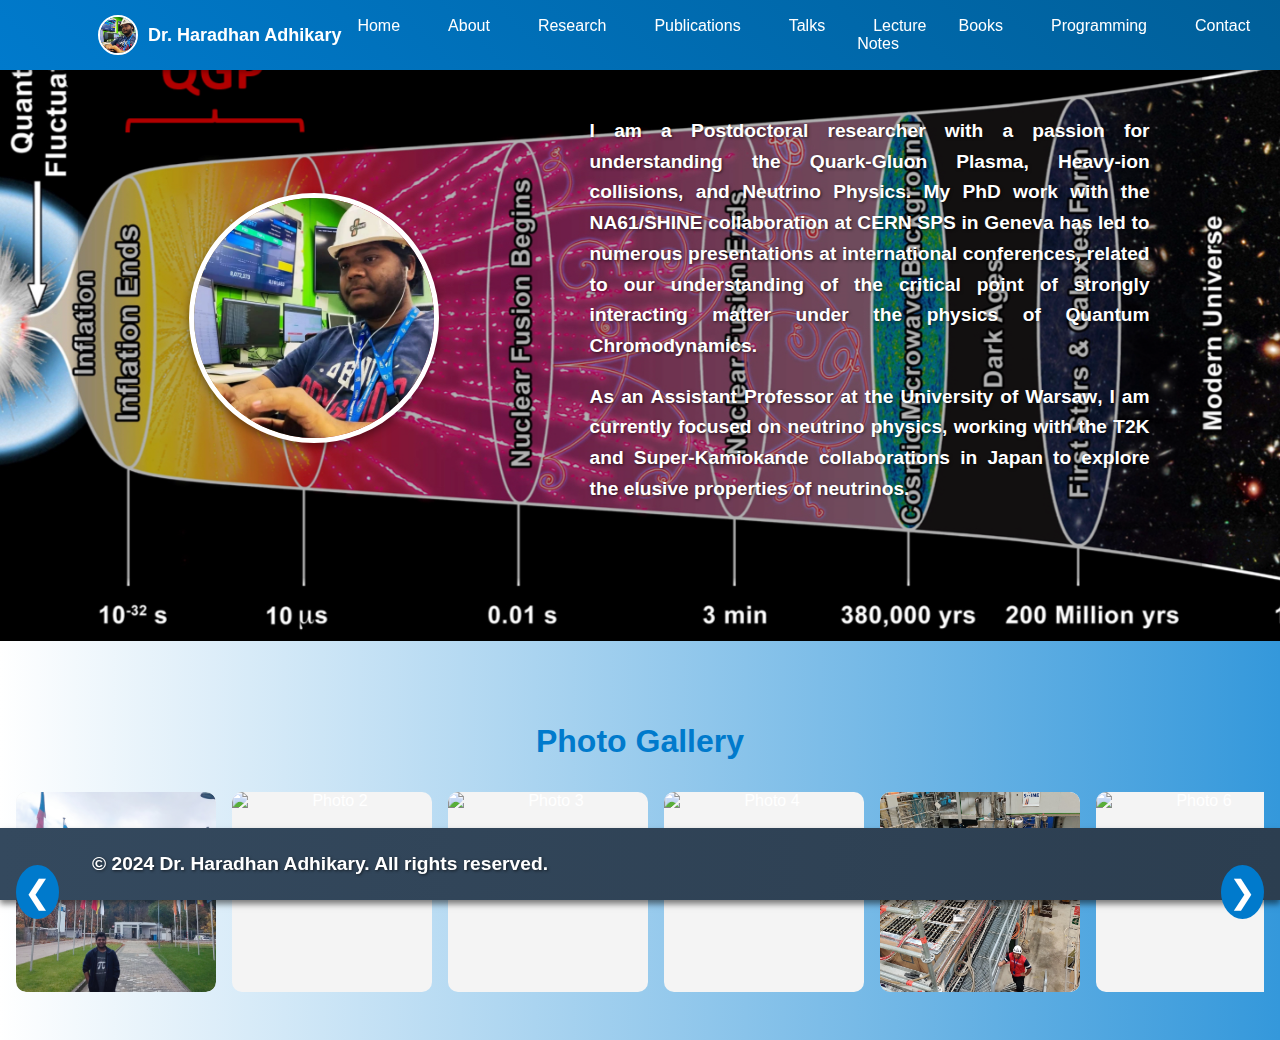
==== commit 6c856dc0: "Update index.html" ====
--- a/index.html
+++ b/index.html
@@ -26,7 +26,6 @@
         <div class="bio-content">
 
     <section class="bio">
-        <h2>About Me</h2>
         <p>I am a Postdoctoral researcher with a passion for understanding the <strong>Quark-Gluon Plasma</strong>, <strong>Heavy-ion collisions</strong>, and <strong>Neutrino Physics</strong>. My PhD work with the <strong>NA61/SHINE collaboration</strong> at CERN SPS in Geneva has led to numerous presentations at international conferences, related to our understanding of the critical point of strongly interacting matter under the physics of Quantum Chromodynamics.</p>
         <p>As an <strong>Assistant Professor</strong> at the <strong>University of Warsaw</strong>, I am currently focused on <strong>neutrino physics</strong>, working with the <strong>T2K and Super-Kamiokande collaborations</strong> in Japan to explore the elusive properties of neutrinos.</p>
     </section>          
--- a/style.css
+++ b/style.css
@@ -558,7 +558,6 @@
   color: white;
   padding: 10px 20px;
   text-align: center;
-  position: sticky;
   box-shadow: 0 4px 6px rgba(0, 0, 0, 0.5); /* Adds subtle shadow */
 }
 
@@ -577,19 +576,47 @@
 }
 
 /* Biography Section */
+.biography-section {
+    padding: 4rem 1rem; /* Ensure proper spacing */
+    background: url('history-of-universe-and-qgp-2-2.jpg') no-repeat center center/cover; /* Background image settings */
+    color: white; /* Text color for readability */
+    display: flex;
+    align-items: center;
+    justify-content: center;
+    min-height: 60vh; /* Ensure section takes up adequate space */
+    width: 100%; /* Prevent overflow horizontally */
+    overflow: hidden; /* Prevent content overflow */
+}
+
+/* Biography Content 
+.biography-container {
+    display: flex;
+    align-items: center;
+    justify-content: space-between;
+    width: 90%;
+    max-width: 1200px;
+    background: rgba(0, 0, 0, 0.7); 
+    border-radius: 10px;
+    padding: 2rem;
+    gap: 2rem;
+    box-shadow: 0 4px 10px rgba(0, 0, 0, 0.4);
+}
+
+
 
 
 .biography-section {
   position: relative;
-  padding: 3rem 1rem;
+padding: 4rem 1rem;
   background: url("history-of-universe-and-qgp-2-2.jpg") no-repeat center
-    center/cover; /* Background image */
+    center/cover; 
   display: flex;
   align-items: center;
   justify-content: center;
   min-height: 60vh;
   color: white;
-}
+  width: 98%;
+}*/
 
 /* Biography Container */
 .biography-container {
@@ -602,7 +629,7 @@
     0,
     0,
     0,
-    0.8
+    0.3
   ); /* Semi-transparent dark background for readability */
   border-radius: 10px;
   padding: 2rem;
@@ -752,7 +779,150 @@
     background-color: #3c4d78;
 }
 
-
+/* Navbar General Styling */
+.navbar {
+    background-color: #333; /* Dark background color */
+    color: white;
+    display: flex;
+    justify-content: center;
+    align-items: center;
+    position: fixed;
+    top: 0;
+    width: 100%;
+    height: 60px;
+    z-index: 1000;
+    box-shadow: 0 2px 5px rgba(0, 0, 0, 0.3);
+}
+
+/* Container for Navbar */
+.container {
+    display: flex;
+    justify-content: space-between;
+    align-items: center;
+    width: 90%;
+    max-width: 1200px;
+}
+
+/* Logo Styling */
+.logo {
+    display: flex;
+    align-items: center;
+    text-decoration: none;
+    color: white;
+}
+
+.logo-image {
+    width: 40px; /* Logo width */
+    height: 40px; /* Logo height (same as width for circular shape) */
+    border-radius: 50%; /* Makes the image circular */
+    object-fit: cover; /* Ensures the image fills the circle */
+    margin-right: 10px; /* Spacing between logo and title */
+    border: 2px solid white; /* Optional: Add a border for better visibility */
+}
+
+/* Title Styling */
+.nav-title {
+    font-size: 18px;
+    font-weight: bold;
+    white-space: nowrap; /* Prevents text wrapping */
+}
+
+/* Navigation Links Styling */
+.nav-links {
+    list-style: none;
+    display: flex;
+    margin: 0;
+    padding: 0;
+}
+
+.nav-links li {
+    margin-left: 20px;
+}
+
+.nav-links a {
+    text-decoration: none;
+    color: white;
+    font-size: 16px;
+    transition: color 0.3s ease;
+}
+
+.nav-links a:hover {
+    color: #00bcd4; /* Hover color */
+}
+
+* {
+    margin: 0;
+    padding: 0;
+    box-sizing: border-box;
+}
+
+/* Body and HTML */
+html, body {
+    margin: 0;
+    padding: 0;
+    font-family: Arial, sans-serif;
+    min-height: 100%; /* Ensures the page takes full height */
+    display: flex;
+    flex-direction: column; /* Makes the body behave like a flex container */
+}
+
+/* Navbar */
+.navbar {
+    background-color: #333;
+    color: white;
+    display: flex;
+    justify-content: center;
+    align-items: center;
+    position: fixed; /* Fixed at the top */
+    top: 0;
+    width: 100%;
+    height: 60px;
+    z-index: 1000;
+    box-shadow: 0 2px 5px rgba(0, 0, 0, 0.3);
+    margin-bottom: 70px;
+  padding: 15px 20px;
+}
+
+/* Content Wrapper */
+.content {
+    flex: 1; /* Ensures content grows to fill available space */
+    margin-top: 60px; /* Prevents overlap with fixed navbar */
+    padding: 20px;
+}
+
+
+footer {
+    background-color: #333;
+    color: white;
+    text-align: center;
+
+  padding: 15px 20px;
+    width: 100%;
+    position: fixed; /* Normal flow footer */
+    bottom: 0;
+  margin-top: 70px;
+}
+.navbar {
+    background-color: #333;
+    color: white;
+    display: flex;
+    justify-content: center;
+    align-items: center;
+    height: 70px; /* Fixed height for the navbar */
+    width: 100%;
+    position: fixed; /* Ensures navbar stays at the top */
+    top: 0;
+    z-index: 1000; /* Ensures it stays above other elements */
+    box-shadow: 0 2px 5px rgba(0, 0, 0, 0.3);
+}
+
+section {
+    padding: 20px;
+}
+
+section:nth-of-type(2) {
+    margin-top: 50px; /* Adds space only above the second section */
+}
 
 
 /* Responsive Design for Smaller Screens */
@@ -766,3 +936,16 @@
     height: 150px;
   }
 }
+
+@media (max-width: 768px) {
+    .navbar .nav-links {
+        flex-direction: column; /* Stack links vertically */
+        gap: 10px; /* Reduce gap between links */
+    }
+
+    footer {
+        font-size: 14px; /* Adjust font size for compact screens */
+        padding: 10px;
+    }
+}
+
